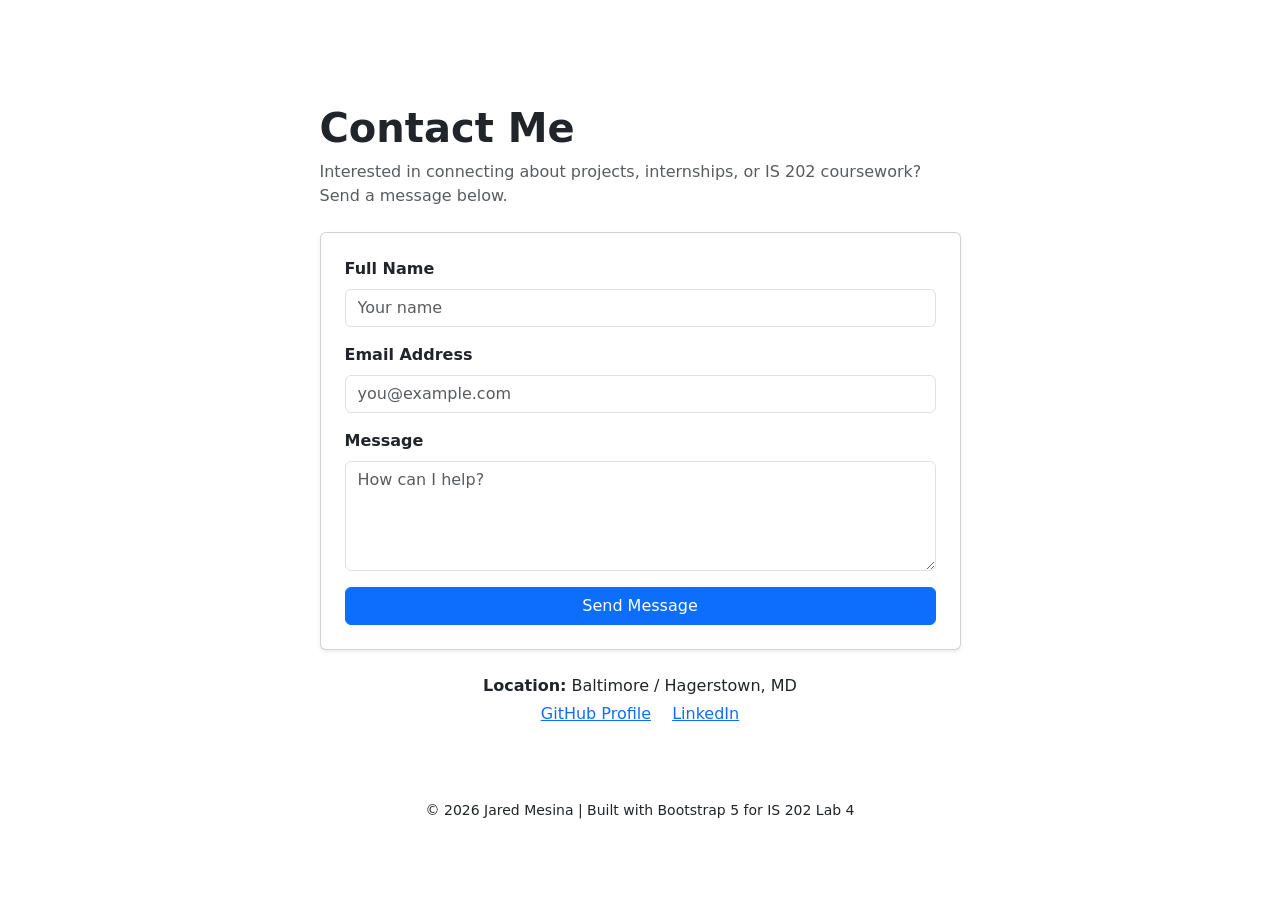
==== contact.html @ bd57bee1 "Add contact.html with contact form and navigation This file contains a contact form with fields for " ====
<!DOCTYPE html>
<html lang="en">
<head>
  <meta charset="UTF-8">
  <meta name="viewport" content="width=device-width, initial-scale=1.0">
  <title>Contact | Jared Mesina</title>
  <link href="https://cdn.jsdelivr.net/npm/bootstrap@5.3.3/dist/css/bootstrap.min.css" rel="stylesheet">
  <link rel="stylesheet" href="css/style.css">
</head>
<body>
  <nav class="navbar navbar-expand-lg navbar-dark sticky-top" aria-label="Main Navigation">
    <div class="container">
      <a class="navbar-brand fw-bold" href="index.html">Jared <span>Mesina</span></a>
      <button class="navbar-toggler" type="button" data-bs-toggle="collapse" data-bs-target="#mainNav" aria-controls="mainNav" aria-expanded="false" aria-label="Toggle navigation">
        <span class="navbar-toggler-icon"></span>
      </button>
      <div class="collapse navbar-collapse" id="mainNav">
        <ul class="navbar-nav ms-auto">
          <li class="nav-item"><a class="nav-link" href="index.html">Home</a></li>
          <li class="nav-item"><a class="nav-link" href="about.html">About Me</a></li>
          <li class="nav-item"><a class="nav-link" href="projects.html">Projects</a></li>
          <li class="nav-item"><a class="nav-link" href="skills.html">Skills & Resume</a></li>
          <li class="nav-item"><a class="nav-link active" aria-current="page" href="contact.html">Contact</a></li>
        </ul>
      </div>
    </div>
  </nav>

  <main class="py-5">
    <div class="container">
      <div class="row justify-content-center">
        <div class="col-lg-7">
          <h1 class="fw-bold mb-2">Contact Me</h1>
          <p class="text-muted mb-4">Interested in connecting about projects, internships, or IS 202 coursework? Send a message below.</p>

          <div class="card p-4 shadow-sm">
            <form action="mailto:your-umbc-email@umbc.edu" method="post" enctype="text/plain">
              <div class="mb-3">
                <label for="senderName" class="form-label fw-semibold">Full Name</label>
                <input type="text" class="form-control" id="senderName" name="name" required placeholder="Your name">
              </div>
              <div class="mb-3">
                <label for="senderEmail" class="form-label fw-semibold">Email Address</label>
                <input type="email" class="form-control" id="senderEmail" name="email" required placeholder="you@example.com">
              </div>
              <div class="mb-3">
                <label for="senderMessage" class="form-label fw-semibold">Message</label>
                <textarea class="form-control" id="senderMessage" name="message" rows="4" required placeholder="How can I help?"></textarea>
              </div>
              <button type="submit" class="btn btn-primary w-100">Send Message</button>
            </form>
          </div>

          <div class="text-center mt-4">
            <p class="mb-1"><strong>Location:</strong> Baltimore / Hagerstown, MD</p>
            <p class="mb-0">
              <a href="https://github.com/yourusername" target="_blank" rel="noopener" class="me-3">GitHub Profile</a>
              <a href="https://linkedin.com/in/yourusername" target="_blank" rel="noopener">LinkedIn</a>
            </p>
          </div>
        </div>
      </div>
    </div>
  </main>

  <footer class="py-4 mt-auto text-center">
    <div class="container"><small>&copy; 2026 Jared Mesina | Built with Bootstrap 5 for IS 202 Lab 4</small></div>
  </footer>
  <script src="https://cdn.jsdelivr.net/npm/bootstrap@5.3.3/dist/js/bootstrap.bundle.min.js"></script>
</body>
</html>
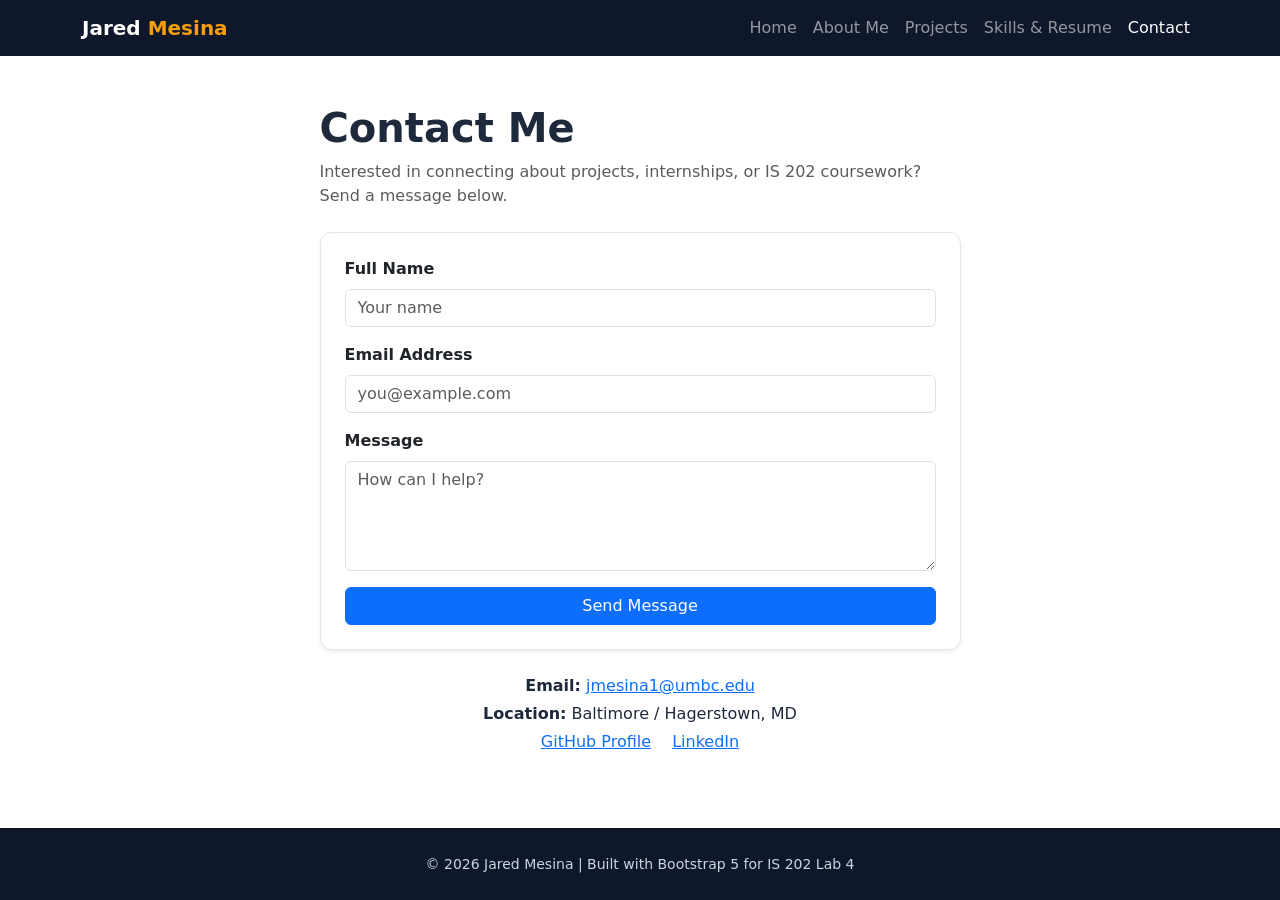
==== commit 0907a1c2: "Update contact form email and GitHub link" ====
--- a/contact.html
+++ b/contact.html
@@ -34,7 +34,7 @@
           <p class="text-muted mb-4">Interested in connecting about projects, internships, or IS 202 coursework? Send a message below.</p>
 
           <div class="card p-4 shadow-sm">
-            <form action="mailto:your-umbc-email@umbc.edu" method="post" enctype="text/plain">
+            <form action="mailto:jmesina1@umbc.edu" method="post" enctype="text/plain">
               <div class="mb-3">
                 <label for="senderName" class="form-label fw-semibold">Full Name</label>
                 <input type="text" class="form-control" id="senderName" name="name" required placeholder="Your name">
@@ -52,9 +52,10 @@
           </div>
 
           <div class="text-center mt-4">
+            <p class="mb-1"><strong>Email:</strong> <a href="mailto:jmesina1@umbc.edu">jmesina1@umbc.edu</a></p>
             <p class="mb-1"><strong>Location:</strong> Baltimore / Hagerstown, MD</p>
             <p class="mb-0">
-              <a href="https://github.com/yourusername" target="_blank" rel="noopener" class="me-3">GitHub Profile</a>
+              <a href="https://github.com/jmesina128" target="_blank" rel="noopener" class="me-3">GitHub Profile</a>
               <a href="https://linkedin.com/in/yourusername" target="_blank" rel="noopener">LinkedIn</a>
             </p>
           </div>
--- a/css/style.css
+++ b/css/style.css
@@ -0,0 +1,70 @@
+:root {
+  --brand-dark: #0f172a;
+  --brand-primary: #1d4ed8;
+  --brand-accent: #f59e0b;
+  --surface-light: #f8fafc;
+  --text-main: #1e293b;
+}
+
+body {
+  font-family: 'Segoe UI', system-ui, -apple-system, sans-serif;
+  color: var(--text-main);
+  background-color: #ffffff;
+  display: flex;
+  flex-direction: column;
+  min-height: 100vh;
+}
+
+main {
+  flex: 1;
+}
+
+.navbar {
+  background-color: var(--brand-dark) !important;
+}
+
+.navbar-brand span {
+  color: var(--brand-accent);
+}
+
+.hero-banner {
+  background: linear-gradient(135deg, var(--brand-dark) 0%, #1e3a8a 100%);
+  color: #ffffff;
+  padding: 5.5rem 0;
+}
+
+.card {
+  border: 1px solid #e2e8f0;
+  border-radius: 0.75rem;
+  transition: transform 0.2s ease, box-shadow 0.2s ease;
+}
+
+.card:hover {
+  transform: translateY(-4px);
+  box-shadow: 0 12px 24px rgba(15, 23, 42, 0.08);
+}
+
+.badge-tech {
+  background-color: #eff6ff;
+  color: #1e40af;
+  border: 1px solid #bfdbfe;
+  font-weight: 600;
+}
+
+.section-muted {
+  background-color: var(--surface-light);
+}
+
+footer {
+  background-color: var(--brand-dark);
+  color: #cbd5e1;
+}
+
+/* Keyboard focus visibility for accessibility */
+a:focus-visible,
+button:focus-visible,
+input:focus-visible,
+textarea:focus-visible {
+  outline: 3px solid var(--brand-accent);
+  outline-offset: 2px;
+}
